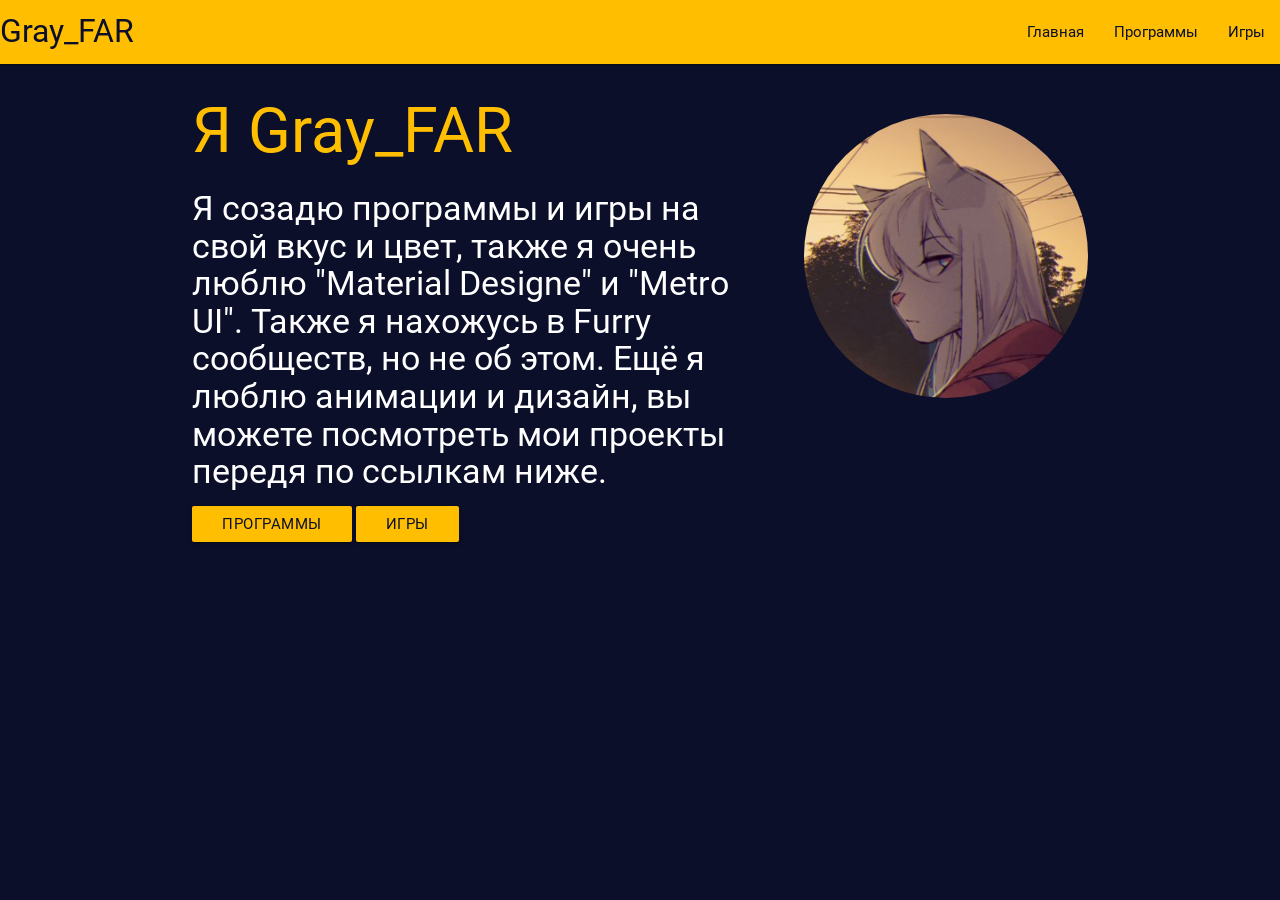
==== index.html @ dc5abbe2 "z" ====
<!DOCTYPE html>
<html lang="en">
<head>
    <meta charset="UTF-8">
    <meta name="viewport" content="width=device-width, initial-scale=1.0">
    <title>Document</title>
    
    <link href="https://fonts.googleapis.com/icon?family=Material+Icons" rel="stylesheet"> 
    <link type="text/css" rel="stylesheet" href="css/materialize.css"  media="screen,projection"/>
    <meta name="viewport" content="width=device-width, initial-scale=1.0"/>
    <style>
        body {
            background-color: #0B0F2A;
        }
        .nav-wrapper {
            background-color: #FFBF00;
            color: #0B0F2A;
        }
    </style>
</head>
<body>
    <div class="navbar-fixed">
        <nav>
            <div class="nav-wrapper">
                <a href="index.html" class="brand-logo my1-text">Gray_FAR</a>
                <ul class="right hide-on-med-and-down">
                    <li><a href="index.html" class="my1-text">Главная</a></li>
                    <li><a href="badges.html" class="my1-text">Программы</a></li>
                    <li><a href="badges.html" class="my1-text">Игры</a></li>
                </ul>
            </div>
        </nav>
    </div>

    <div class="container">
        <div class="row">
            <div class="col s8">
                <h1 class="my2-text">Я Gray_FAR</h1>
                <p class="flow-text"><h4 class="white-text">Я созадю программы и игры на свой вкус и цвет, также я очень люблю "Material Designe" и "Metro UI". Также я нахожусь в Furry сообществ, но не об этом. Ещё я люблю анимации и дизайн, вы можете посмотреть мои проекты передя по ссылкам ниже.</h4></p>
                <a class="waves-effect waves-light btn my1-text my2">Программы</a>
                <a class="waves-effect waves-light btn my1-text my2">Игры</a>
            </div>
            <div class="col s4">
                <img class="circle responsive-img" style="margin-top: 50px;" src="/photo_2026-10-10_20-36-42.jpg">
            </div>
        </div>
        
    </div>

    <script type="text/javascript" src="https://code.jquery.com/jquery-3.2.1.min.js"></script>
    <script type="text/javascript" src="js/materialize.min.js"></script>
</body>
</html>
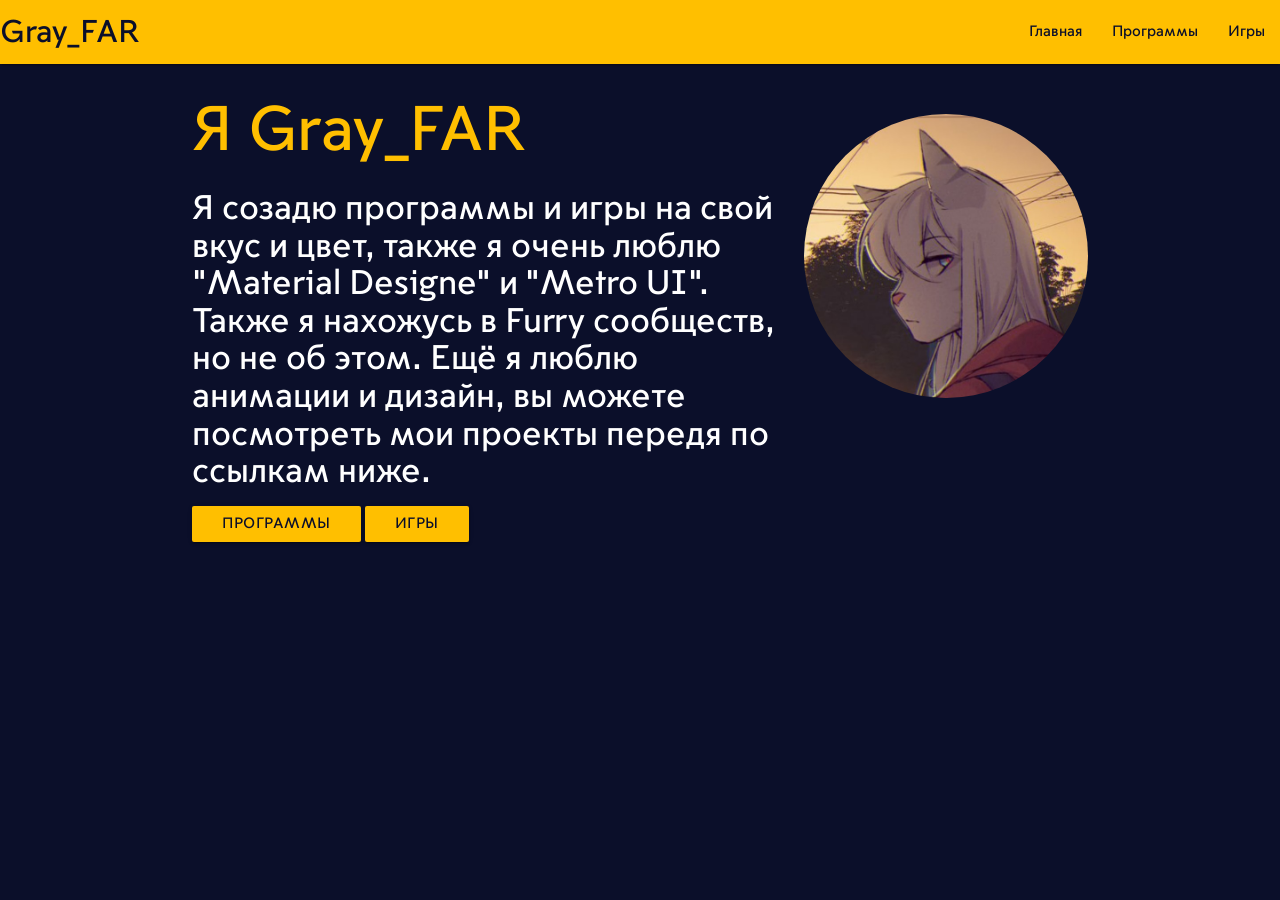
==== commit af55d3a7: "яч" ====
--- a/index.html
+++ b/index.html
@@ -3,12 +3,23 @@
 <head>
     <meta charset="UTF-8">
     <meta name="viewport" content="width=device-width, initial-scale=1.0">
-    <title>Document</title>
+    <title>Главная</title>
     
     <link href="https://fonts.googleapis.com/icon?family=Material+Icons" rel="stylesheet"> 
     <link type="text/css" rel="stylesheet" href="css/materialize.css"  media="screen,projection"/>
     <meta name="viewport" content="width=device-width, initial-scale=1.0"/>
     <style>
+        @font-face {
+            font-family: 'MyFont';
+            src: url('moscowsansregular.ttf') format('truetype');
+            font-weight: normal;
+            font-style: normal;
+            font-display: swap;
+        }
+
+        html {
+            font-family: 'MyFont', sans-serif;
+        }
         body {
             background-color: #0B0F2A;
         }
@@ -25,8 +36,8 @@
                 <a href="index.html" class="brand-logo my1-text">Gray_FAR</a>
                 <ul class="right hide-on-med-and-down">
                     <li><a href="index.html" class="my1-text">Главная</a></li>
-                    <li><a href="badges.html" class="my1-text">Программы</a></li>
-                    <li><a href="badges.html" class="my1-text">Игры</a></li>
+                    <li><a href="prog.html" class="my1-text">Программы</a></li>
+                    <li><a href="game.html" class="my1-text">Игры</a></li>
                 </ul>
             </div>
         </nav>
